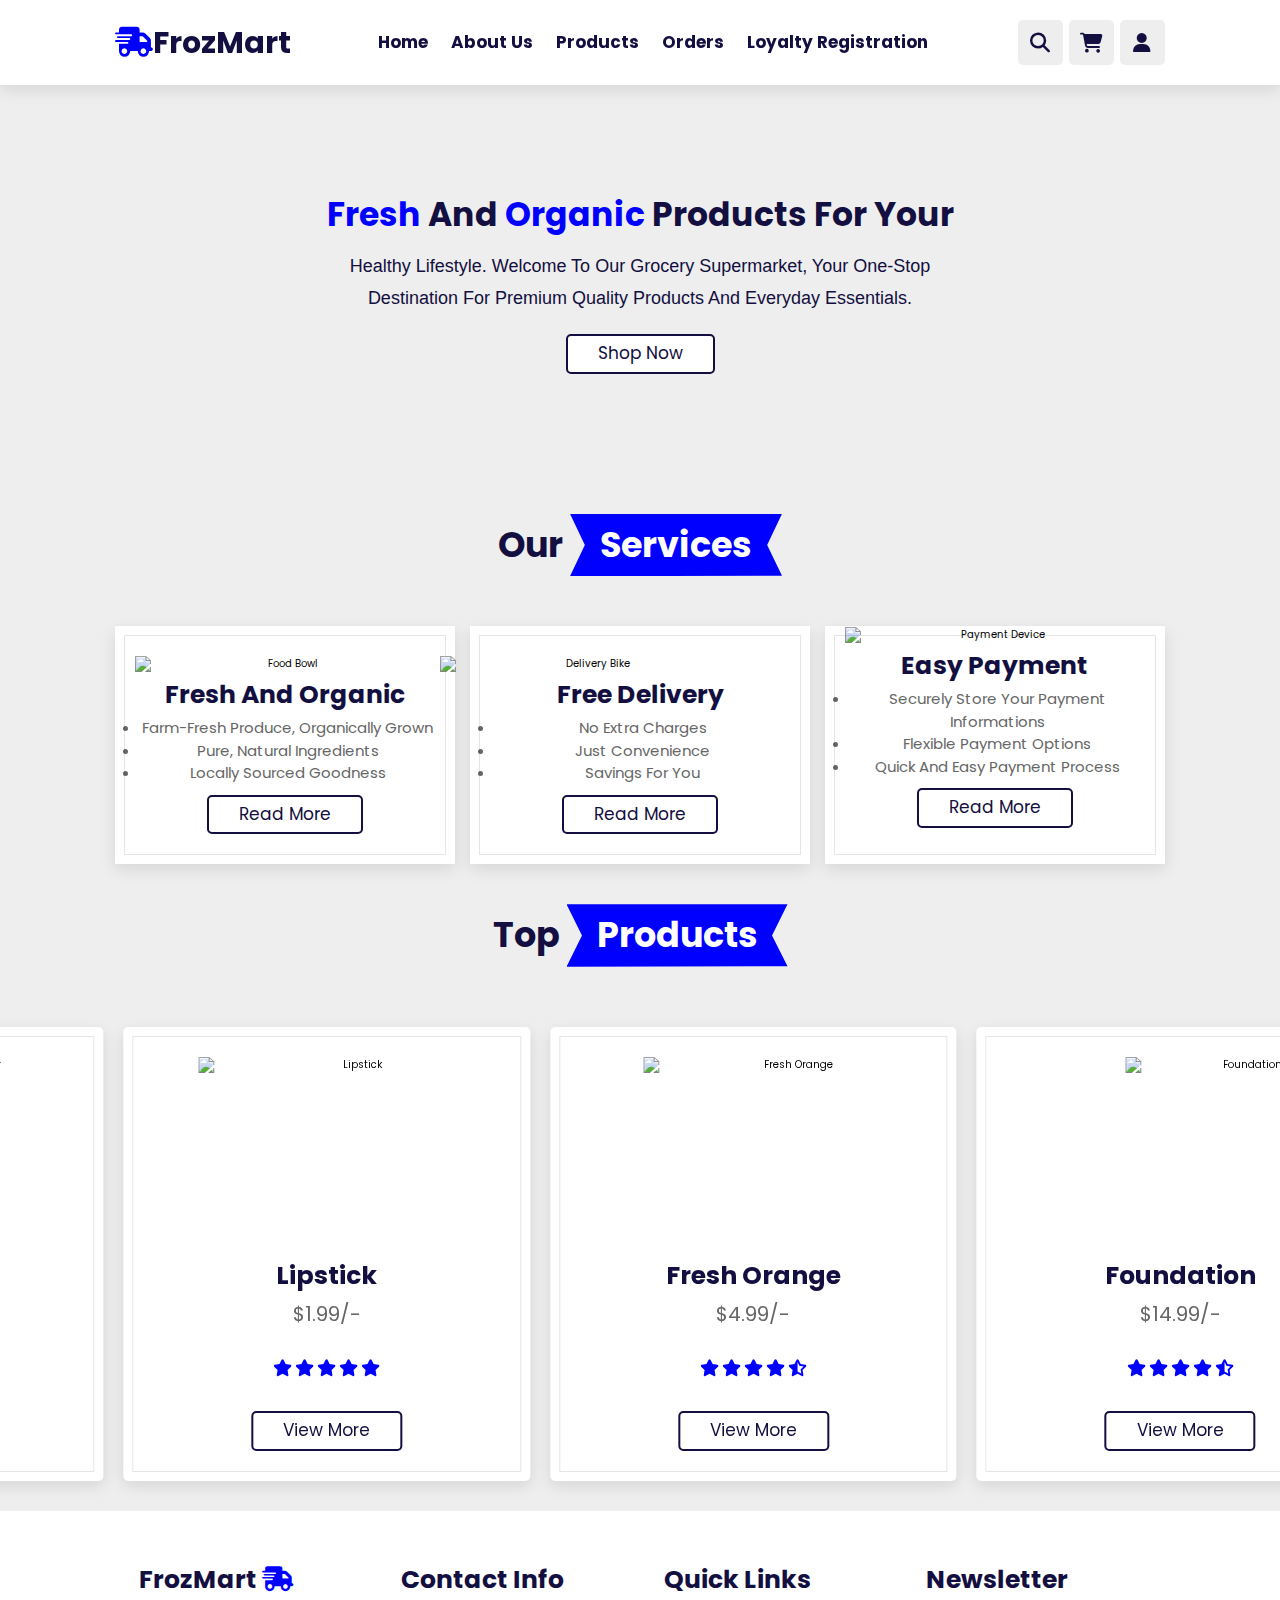
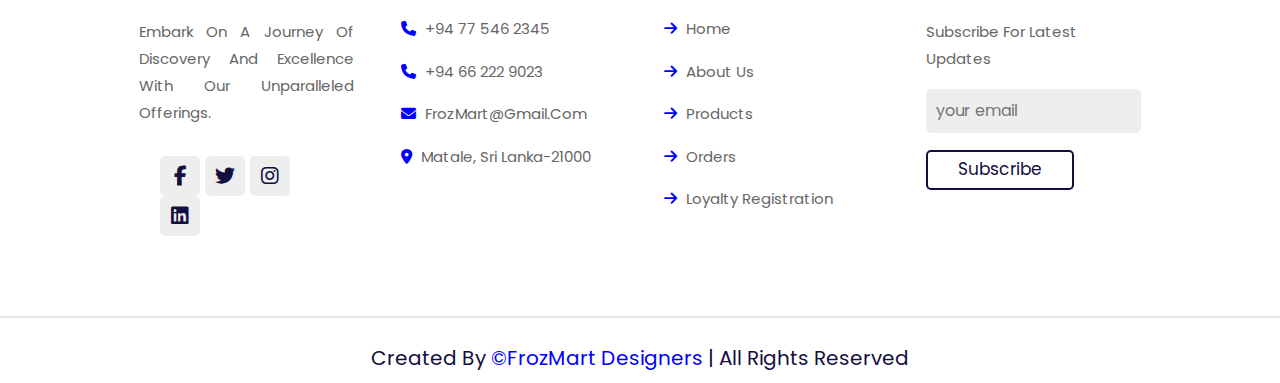
==== index.html @ f4eea1bd "Add files via upload" ====
<!DOCTYPE html>
<html lang="en">
<head>
    <meta charset="UTF-8">
    <meta http-equiv="X-UA-Compatible" content="IE=edge">
    <meta name="viewport" content="width=device-width, initial-scale=1.0">
    <meta name="keywords" content="organic products, grocery store, fresh produce, free delivery, easy payment"> <!--SEO-->
    <title>FrozMart</title>

    <link rel="stylesheet" href="https://cdn.jsdelivr.net/npm/swiper@11/swiper-bundle.min.css"/>

    <!--reset css for browser-->
    <link rel="stylesheet" href="reset.css">

    <!--font awesome link-->
    <link rel="stylesheet" href="https://cdnjs.cloudflare.com/ajax/libs/font-awesome/6.5.2/css/all.min.css">

    <!--Custom css link-->
    <link rel="stylesheet" href="./styles.css">



</head>
<body>
    

<!--header section starts-->

<header class="header">
    <a href="./index.html" class="logo"><i class="fa-solid fa-truck-fast"></i>FrozMart</a>

    <nav class="navbar">
        <a href="./index.html">Home</a>
        <a href="./AboutUs.html">About Us</a>
        <a href="./categories.html">products</a>
        <a href="./orders.html">Orders</a>
        <a href="./loyalty registration.html">Loyalty Registration</a>
    </nav>

    <section class="icons">
        <section class="fas fa-bars" id="menu-btn"></section>
        <section class="fas fa-search" id="search-btn"></section>
        <section class="fas fa-shopping-cart" id="cart-btn"></section>
        <section class="fas fa-user" id="login-btn"></section>
    </section>

</header>

<!--header section ends-->

<main>
<!--home section starts-->
<section class="home" id="home">
    <div class="content">
        <h3><span>Fresh</span> and <span>organic</span> products for your</h3>
        <p> healthy lifestyle. Welcome to our grocery supermarket, your one-stop destination for premium quality products and everyday essentials.</p>
        <a href="./categories.html" class="btn">shop now</a>
    </div>
</section>


<!--home section ends-->

<!--features section starts-->

<section class="features" id="features">

    <h1 class="heading"> our <span>services</span> </h1>

    <div class="box-container">

    <div class="box">
        <img src="Images/food bowl.png" alt="food bowl">
        <h3>fresh and organic</h3>
        <ul class="freshandorganiclist1">
            <li>Farm-fresh produce, organically grown</li>
            <li>Pure, natural ingredients</li>
            <li>Locally sourced goodness</li>
        </ul>
        <a href="#" class="btn">read more</a>
    </div>

    <div class="box">
        <img src="Images/delivery img.png" alt="delivery bike" class="boxdelivery">
        <h3>free delivery</h3>
        <ul class="freshandorganiclist2">
            <li>No extra charges</li>
            <li>Just convenience</li>
            <li>Savings for you</li>
        </ul>
        <a href="#" class="btn">read more</a>
    </div>

    <div class="box">
        <img src="Images/online payment.png" alt="payment device" class="paymentdev">
        <h3>easy payment</h3>
        <ul class="freshandorganiclist3">
            <li>Securely store your payment informations</li>
            <li>Flexible payment options</li>
            <li>Quick and easy payment process</li>
        </ul>
        <a href="#" class="btn">read more</a>
    </div>
    </div>

    <section>

    </section>


</section>
<!--features section ends-->

<!--product section start-->

<section class="products" id="topproducts">
    <h1 class="heading"> top <span>products</span> </h1>
    <div class="swiper product-slider">
        <div class="swiper-wrapper">
            <div class="swiper-slide box">
                <img src="Images/orange.png" class="orange" alt="fresh orange">
                <h3>fresh orange</h3>
                <div class="price"> $4.99/- </div>
                <div class="stars">
                    <i class="fas fa-star"></i>
                    <i class="fas fa-star"></i>
                    <i class="fas fa-star"></i>
                    <i class="fas fa-star"></i>
                    <i class="fas fa-star-half-alt"></i>
                </div>
                <a href="./categories.html" class="btn">view more</a>
            </div>

            <div class="swiper-slide box">
                <img src="Images/foundation.png" alt="foundation" class="foundation">
                <h3>foundation</h3>
                <div class="price"> $14.99/- </div>
                <div class="stars">
                    <i class="fas fa-star"></i>
                    <i class="fas fa-star"></i>
                    <i class="fas fa-star"></i>
                    <i class="fas fa-star"></i>
                    <i class="fas fa-star-half-alt"></i>
                </div>
                <a href="./categories.html" class="btn">view more</a>
        </div>

        <div class="swiper-slide box">
            <img src="Images/cheese.png" alt="cheese" class="cheese">
            <h3>cheese</h3>
            <div class="price"> $6.99/- </div>
            <div class="stars">
                <i class="fas fa-star"></i>
                <i class="fas fa-star"></i>
                <i class="fas fa-star"></i>
                <i class="fas fa-star"></i>
                <i class="fas fa-star"></i>
            </div>
            <a href="./categories.html" class="btn">view more</a>


    </div>
    <div class="swiper-slide box">
        <img src="Images/carrot.png" alt="carrot" class="carrot">
        <h3>carrot</h3>
        <div class="price"> $3.99/- </div>
        <div class="stars">
            <i class="fas fa-star"></i>
            <i class="fas fa-star"></i>
            <i class="fas fa-star"></i>
            <i class="fas fa-star"></i>
            <i class="fas fa-star-half-alt"></i>
        </div>
        <a href="./categories.html" class="btn">view more</a>
    </div>
    <div class="swiper-slide box">
        <img src="Images/ice cream.webp" alt="ice-cream" class="ice-cream">
        <h3>ice-cream</h3>
        <div class="price"> $1.99/- </div>
        <div class="stars">
            <i class="fas fa-star"></i>
            <i class="fas fa-star"></i>
            <i class="fas fa-star"></i>
            <i class="fas fa-star"></i>
            <i class="fas fa-star"></i>
        </div>
        <a href="./categories.html" class="btn">view more</a>
    </div>
    <div class="swiper-slide box">
        <img src="Images/Mascara.png" alt="Mascara" class="Mascara">
        <h3>mascara</h3>
        <div class="price"> $1.99/- </div>
        <div class="stars">
            <i class="fas fa-star"></i>
            <i class="fas fa-star"></i>
            <i class="fas fa-star"></i>
            <i class="fas fa-star"></i>
            <i class="fas fa-star-half-alt"></i>
        </div>
        <a href="./categories.html" class="btn">view more</a>
    </div>
    <div class="swiper-slide box">
        <img src="Images/banana.webp" alt="banana" class="banana">
        <h3>banana</h3>
        <div class="price"> $2.99/- </div>
        <div class="stars">
            <i class="fas fa-star"></i>
            <i class="fas fa-star"></i>
            <i class="fas fa-star"></i>
            <i class="fas fa-star"></i>
            <i class="fas fa-star"></i>
        </div>
        <a href="./categories.html" class="btn">view more</a>
    </div>
    <div class="swiper-slide box">
        <img src="Images/cream cheese.png" alt="cream cheese" class="cream-cheese">
        <h3>cream cheese</h3>
        <div class="price"> $1.99/- </div>
        <div class="stars">
            <i class="fas fa-star"></i>
            <i class="fas fa-star"></i>
            <i class="fas fa-star"></i>
            <i class="fas fa-star"></i>
            <i class="fas fa-star"></i>
        </div>
        <a href="./categories.html" class="btn">view more</a>
    </div>
    <div class="swiper-slide box">
        <img src="Images/face primer.png" alt="face primer" class="face-primer">
        <h3>face primer</h3>
        <div class="price"> $1.99/- </div>
        <div class="stars">
            <i class="fas fa-star"></i>
            <i class="fas fa-star"></i>
            <i class="fas fa-star"></i>
            <i class="fas fa-star"></i>
            <i class="fas fa-star"></i>
        </div>
        <a href="./categories.html" class="btn">view more</a>
    </div>
    <div class="swiper-slide box">
        <img src="Images/lipstick.png" alt="lipstick" class="lipstick">
        <h3>lipstick</h3>
        <div class="price"> $1.99/- </div>
        <div class="stars">
            <i class="fas fa-star"></i>
            <i class="fas fa-star"></i>
            <i class="fas fa-star"></i>
            <i class="fas fa-star"></i>
            <i class="fas fa-star"></i>
        </div>
        <a href="./categories.html" class="btn">view more</a>
    </div>
</section>

<!--product section ends-->

</main>

<footer>
    <!--footer section starts-->

<section class="footer">

    <div class="box-container">

        <div class="box">
            <h3>FrozMart <i class="fa-solid fa-truck-fast"></i></h3>
            <p class="footer-note"> Embark on a journey of discovery and excellence with our unparalleled offerings. </p>
            <div class="share">
                <a href="#" class="fab fa-facebook-f"></a>
                <a href="#" class="fab fa-twitter"></a>
                <a href="#" class="fab fa-instagram"></a>
                <a href="#" class="fab fa-linkedin"></a>
            </div>
        </div>

        <div class="box">
            <h3>contact info</h3>
            <a href="#" class="links"> <i class="fas fa-phone"></i> +94 77 546 2345 </a>
            <a href="#" class="links"> <i class="fas fa-phone"></i> +94 66 222 9023 </a>
            <a href="#" class="links"> <i class="fa-sharp fa-solid fa-envelope"></i> FrozMart@gmail.com </a>
            <a href="#" class="links"> <i class="fa-sharp fa-solid fa-location-dot"></i> matale, sri lanka-21000 </a>
            </div>

            <div class="box">
                <h3>quick links</h3>
                <a href="./index.html" class="links"> <i class="fas fa-arrow-right"></i> Home </a>
                <a href="./AboutUs.html" class="links"> <i class="fas fa-arrow-right"></i> About Us</a>
                <a href="./categories.html" class="links"> <i class="fas fa-arrow-right"></i> products </a>
                <a href="./orders.html" class="links"> <i class="fas fa-arrow-right"></i> Orders </a>
                <a href="./loyalty registration.html" class="links"> <i class="fas fa-arrow-right"></i> Loyalty Registration </a>
            </div>
                <div class="box">
                    <h3>newsletter</h3>
                    <p>subscribe for latest updates</p>
                    <input type="email" placeholder="your email" class="email">
                    <input type="submit" value="subscribe" class="btn">
                </div>
        </div>

    </div>

    <div class="credit"> created by <span> &copy;FrozMart designers </span> | all rights reserved </div>

</section>



<!--footer section ends-->
</footer>















<script src="https://cdn.jsdelivr.net/npm/swiper@11/swiper-bundle.min.js"></script>
<!--custom js file link-->
<script src="script.js"></script>





</body>
</html>
---- styles.css ----
/*INDEX PAGE*/


@import url('https://fonts.googleapis.com/css2?family=Poppins:ital,wght@0,100;0,200;0,300;0,400;0,500;0,600;0,700;0,800;0,900;1,100;1,200;1,300;1,400;1,500;1,600;1,700;1,800;1,900&display=swap');

:root{
    --blue:#87cefa;
    --black:#130f40;
    --light-color:#666;
    --dark-color:#0000FF;
    --box-shadow:0 .5rem 1.5rem rgba(0,0,0,.1);
    --border:.2rem solid rgba(0,0,0,.1);
    --outline:.1rem solid rgba(0,0,0,.1);
    --outline-hover:.2rem solid var(--black);
}

*{
    font-family: "Poppins", sans-serif;
    margin: 0; padding: 0;
    box-sizing: border-box;
    outline: none; border: none;
    text-decoration: none;
    text-transform: capitalize;
    transition: all .4s linear;
}
*::before,
*::after{
    padding: 0;
    margin: 0;
    box-sizing: border-box;
}

html {
    font-size: 62.5%;
    overflow-x: hidden;
    scroll-behavior: smooth;
    scroll-padding-top: 7rem;
}

body {
    background: #eee;
}

div {
    padding: 2rem 9%;
}

.heading {
    text-align: center;
    padding: 2rem 0;
    padding-bottom: 3rem;
    font-size: 3.5rem;
    color: var(--black);
}

.heading span {
    background: var(--dark-color);
    color: #fff;
    display: inline-block;
    padding: .5rem 3rem;
    clip-path: polygon(100% 0, 93% 50%, 100% 99%, 0% 100%, 7% 50%, 0% 0%);
}

.btn {
    margin-top: 1rem;
    display: inline-block;
    padding: .5rem 3rem;
    font-size: 1.7rem;
    border-radius: .5rem;
    border: .2rem solid var(--black);
    color: var(--black);
    cursor: pointer;
    background: #fff;
}

.btn:hover {
    background: var(--dark-color);
    color: #fff;
}

.header {
    position: fixed;
    top: 0; left: 0; right: 0;
    z-index: 1000;
    display: flex;
    align-items: center;
    justify-content: space-between;
    padding: 2rem 9%;
    background: #fff;
    box-shadow: var(--box-shadow);
}

.header .logo {
    font-size: 3em;
    font-weight: bolder;
    color: var(--black);
}

.header .logo i {
    color: var(--dark-color);
}

.header .navbar a {
    font-size: 1.7rem;
    margin: 0 1rem;
    color: var(--black);
    position: relative;
    text-decoration: none;
    font-weight: bold;
}

.header .navbar a::after {
    content: "";
    position: absolute;
    background-color: var(--dark-color);
    height: 3px;
    width: 0%;
    left: 0;
    bottom: -10px;
    transition: 0.3s;
}

.header .navbar a:hover {
    color: var(--dark-color);
}

.header .navbar a:hover::after {
    width: 100%;
}

.header .navbar a.active {
    background: var(--blue);
    color: #fff;
    box-shadow: var(--box-shadowS);
}

.header .icons section {
    height: 4.5rem;
    width: 4.5rem;
    line-height: 4.5rem;
    border-radius: .5rem;
    background: #eee;
    color: var(--black);
    font-size: 2rem;
    margin-left: .3rem;
    cursor: pointer;
    text-align: center;
}

.header .icons section:hover {
    background: var(--dark-color);
    color: #fff;
}

#menu-btn {
    display: none;
}

.header .search-form {
    position: absolute;
    top: 110%; right: 3%;
    width: 50rem;
    height: 5rem;
    background: #fff;
    border-radius: .5rem;
    overflow: hidden;
    display: flex;
    align-items: center;
    box-shadow: var(--box-shadow);
}

.header .search-form label:hover {
    color: var(--blue);
}

.header .shopping-cart {
    position: absolute;
    top: 110%; right: 2rem;
    padding: 1rem;
    border-radius: .5rem;
    box-shadow: var(--box-shadow);
    width: 35rem;
    background: #fff;
}

.header .shopping-cart.active {
    right: -60rem;
    transition: .1s linear;
}

.header .shopping-cart .box {
    display: flex;
    align-items: center;
    gap: 1rem;
    position: relative;
    margin: 1rem 0;
}

.header .shopping-cart .box img {
    height: 10rem;
}

.header .shopping-cart .box .fa-trash {
    font-size: 2rem;
    position: absolute;
    top: 50%; right: 2rem;
    cursor: pointer;
    color: var(--light-color);
    transform: translateY(-50%);
}

.header .shopping-cart .box .fa-trash:hover {
    color: var(--dark-color);
}

.header .shopping-cart .box .content h3 {
    color: var(--black);
    font-size: 1.7rem;
    padding-bottom: 1rem;
}

.header .shopping-cart .box .content span {
    color: var(--light-color);
    font-size: 1.6rem;
}

.header .shopping-cart .box .content .quanity {
    padding-left: 1rem;
}

.header .shopping-cart .total {
    font-size: 2.5rem;
    padding: 1rem 0;
    text-align: center;
    color: var(--black);
}

.header .shopping-cart .btn {
    display: block;
    text-align: center;
    margin: 1rem;
}

.header .login-form {
    position: absolute;
    top: 110%; right: 2rem;
    width: 30rem;
    box-shadow: var(--box-shadow);
    padding: 2rem;
    border-radius: .5rem;
    background: #fff;
    text-align: center;
}

.header .login-form.active {
    right: -60rem;
    transition: .1s linear;
}

.header .login-form h3 {
    font-size: 2.5rem;
    text-transform: uppercase;
    color: var(--black);
}

.header .login-form .box {
    width: 100%;
    margin: .7rem 0;
    background: #eee;
    border-radius: .5rem;
    padding: 1rem;
    font-size: 1.6rem;
    color: var(--black);
    text-transform: none;
}

.header .login-form p {
    font-size: 1.4rem;
    padding: .5rem 0;
    color: var(--light-color);
}

.header .login-form p a {
    color: var(--dark-color);
    text-decoration: underline;
}

.home {
    display: flex;
    align-items: center;
    justify-content: center;
    background: url(./Images/home\ groc.png) no-repeat;
    background-position: center;
    background-size: cover;
    padding-top: 17rem;
    padding-bottom: 10rem;
}

.home .content {
    text-align: center;
    width: 90rem;
}

.home .content h3 {
    color: var(--black);
    font-size: 3.3rem;
}

.home .content h3 span {
    color: var(--dark-color);
}

.home .content p {
    color: var(--black);
    font-family: Impact, Haettenschweiler, 'Arial Narrow Bold', sans-serif;
    font-size: 1.8rem;
    padding: 1rem 0;
    line-height: 1.8;
}

.features .box-container {
    display: grid;
    grid-template-columns: repeat(auto-fit, minmax(30rem, 1fr));
    gap: 1.5rem;
}

.features .box-container .box {
    padding: 3rem 2rem;
    background: #fff;
    outline: var(--outline);
    outline-offset: -1rem;
    text-align: center;
    box-shadow: var(--box-shadow);
}

.features .box-container .box:hover {
    outline: var(--outline-hover);
    outline-offset: 0rem;
}

.features .box-container .box h3 {
    font-size: 2.5rem;
    line-height: 1.8;
    color: var(--black);
}

.freshandorganiclist1 {
    text-align: center, justify;
    margin-left: .5rem;
    font-size: 1.5rem;
    color: var(--light-color);
}

.freshandorganiclist2 {
    text-align: center, justify;
    margin-left: .5rem;
    font-size: 1.5rem;
    color: var(--light-color);
}

.freshandorganiclist3 {
    text-align: center, justify;
    margin-left: .5rem;
    font-size: 1.5rem;
    color: var(--light-color);
}

.boxdelivery {
    margin-left: -5rem;
}

.paymentdev {
    margin-top: -2.9rem;
}

.background1 {
    min-height: 100vh;
    display: flex;
    justify-content: center;
    align-items: center;
    position: relative;
    margin-top: 3rem;
    margin-bottom: 5rem;
    margin-left: 5rem;
    margin-right: 5rem;
    box-shadow: var(--box-shadow);
}

.background1::before {
    content: '';
    background-image: url(./Images/supermarket\ bg.jpg);
    background-repeat: no-repeat;
    background-size: cover;
    background-position: center;
    position: absolute;
    top: 0;
    left: 0;
    bottom: 0;
    right: 0;
    opacity: 0.35;
}

.tra {
    font-size: 50px;
    text-align: center;
    margin-bottom: 60rem;
    position: absolute;
}

.tra span {
    color: var(--dark-color);
}

.tra1 {
    color: var(--black);
    margin-top: -60rem;
    text-align: justify;
    font-size: 2rem;
    font-weight: bolder;
    position: absolute;
    padding-right: 10rem;
}

.tra2 {
    color: var(--black);
    margin-top: -40rem;
    text-align: justify;
    font-size: 2rem;
    font-weight: bolder;
    position: absolute;
    padding-right: 10rem;
}

.products .product-slider {
    padding: 1rem;
}

.products .product-slider:first-child {
    margin-bottom: 2rem;
}

.products .product-slider .box {
    background: #fff;
    border-radius: .5rem;
    text-align: center;
    padding: 3rem 2rem;
    outline-offset: -1rem;
    outline: var(--outline);
    box-shadow: var(--box-shadow);
    transition: .1s linear;
}

.products .product-slider .box:hover {
    outline-offset: 0rem;
    outline: var(--outline-hover);
}

.products .product-slider .box img {
    height: 20rem;
}

.products .product-slider .box h3 {
    font-size: 2.5rem;
    color: var(--black);
}

.products .product-slider .box .price {
    font-size: 2rem;
    color: var(--light-color);
    padding: .5rem 0;
}

.products .product-slider .box .stars i {
    font-size: 1.7rem;
    color: var(--dark-color);
    padding: .5rem 0;
}

.products .product-slider .box .orange {
    padding-left: 20%;
}

.products .product-slider .box .foundation {
    padding-left: 35%;
}

.products .product-slider .box .cheese {
    padding-left: 28%;
}

.products .product-slider .box .carrot {
    padding-left: 22%;
}

.products .product-slider .box .ice-cream {
    padding-left: 35%;
}

.products .product-slider .box .Mascara {
    padding-left: 31%;
}

.products .product-slider .box .banana {
    padding-left: 17%;
}

.products .product-slider .box .cream-cheese {
    padding-left: 34%;
}

.products .product-slider .box .face-primer {
    padding-left: 34%;
}

.products .product-slider .box .lipstick {
    padding-left: 15%;
}

.footer {
    background: #fff;
}

.footer .box-container {
    display: grid;
    grid-template-columns: repeat(auto-fit, minmax(25rem, 1fr));
}

.footer-note {
    text-align: justify;
    justify-content: left;
}

.footer .box-container .box h3 {
    font-size: 2.5rem;
    color: var(--black);
    padding: 1rem 0;
}

.footer .box-container .box h3 i {
    color: var(--dark-color);
}

.footer .box-container .box .links {
    display: block;
    font-size: 1.5rem;
    color: var(--light-color);
    padding: 1rem 0;
}

.footer .box-container .box .links i {
    color: var(--dark-color);
    padding-right: .5rem;
}

.footer .box-container .box .links:hover i {
    padding-right: 2rem;
}

.footer .box-container .box p {
    line-height: 1.8;
    font-size: 1.5rem;
    color: var(--light-color);
    padding: 1rem 0;
}

.footer .box-container .box .share a {
    height: 4rem;
    width: 4rem;
    line-height: 4rem;
    border-radius: .5rem;
    font-size: 2rem;
    color: var(--black);
    margin-left: .2rem;
    background: #eee;
    text-align: center;
}

.footer .box-container .box .share a:hover {
    background: var(--dark-color);
    color: #fff;
}

.footer .box-container .box .email {
    width: 100%;
    margin: .7rem 0;
    padding: 1rem;
    border-radius: .5rem;
    background: #eee;
    font-size: 1.6rem;
    color: var(--black);
    text-transform: none;
}

.footer .credit {
    text-align: center;
    margin-top: 2rem;
    padding: 1rem;
    padding-top: 2.5rem;
    font-size: 2rem;
    color: var(--black);
    border-top: var(--border);
}

.footer .credit span {
    color: var(--dark-color);
}

/* Media Queries for responsiveness */

@media (max-width: 1200px) {
    div {
        padding: 2rem 5%;
    }

    .header {
        padding: 1rem 5%;
    }

    .header .logo {
        font-size: 2.5em;
    }

    .header .navbar a {
        font-size: 1.5rem;
        margin: 0 .5rem;
    }
}

@media (max-width: 768px) {
    html {
        font-size: 55%;
    }

    .heading {
        font-size: 3rem;
    }

    .heading span {
        padding: .5rem 2rem;
    }

    .btn {
        padding: .5rem 2rem;
        font-size: 1.5rem;
    }

    .header {
        padding: 1rem 5%;
        flex-direction: column;
    }

    .header .logo {
        font-size: 2.5rem;
    }

    .header .navbar {
        display: none;
    }

    .header .icons {
        display: flex;
        justify-content: center;
        margin-top: 1rem;
    }

    #menu-btn {
        display: inline-block;
        font-size: 2.5rem;
        cursor: pointer;
    }

    .home {
        padding-top: 10rem;
        padding-bottom: 5rem;
    }

    .home .content {
        width: 100%;
    }

    .home .content h3 {
        font-size: 3rem;
    }

    .home .content p {
        font-size: 1.5rem;
    }

    .features .box-container {
        grid-template-columns: 1fr;
    }

    .background1 {
        margin-left: 2rem;
        margin-right: 2rem;
    }

    .footer .box-container {
        grid-template-columns: 1fr;
    }
}

@media (max-width: 480px) {
    html {
        font-size: 50%;
    }

    .heading {
        font-size: 2.5rem;
    }

    .heading span {
        padding: .5rem 1rem;
    }

    .btn {
        padding: .5rem 1.5rem;
        font-size: 1.4rem;
    }

    .header {
        padding: 1rem 2%;
    }

    .header .logo {
        font-size: 2rem;
    }

    .header .icons section {
        height: 4rem;
        width: 4rem;
        line-height: 4rem;
        font-size: 1.8rem;
    }

    .home {
        padding-top: 8rem;
        padding-bottom: 3rem;
    }

    .home .content h3 {
        font-size: 2.5rem;
    }

    .home .content p {
        font-size: 1.4rem;
    }

    .background1 {
        margin-left: 1rem;
        margin-right: 1rem;
    }
}
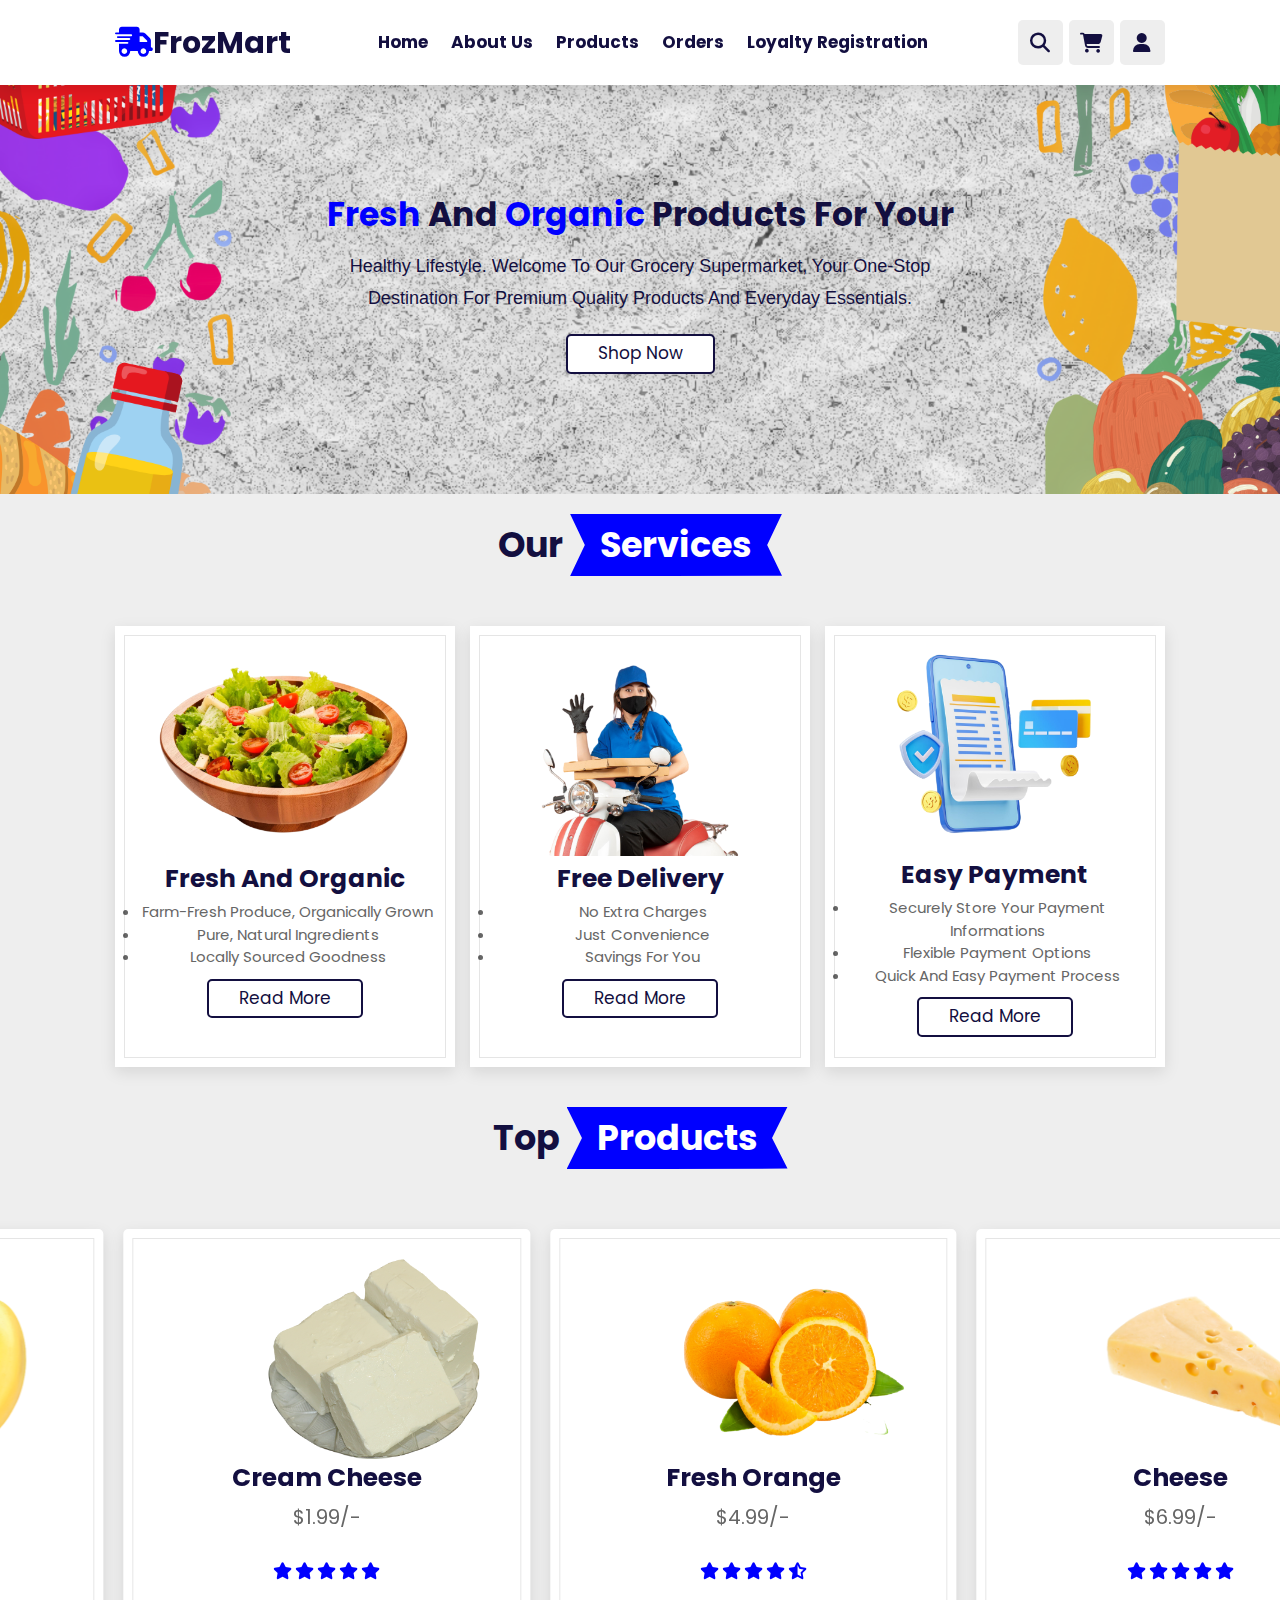
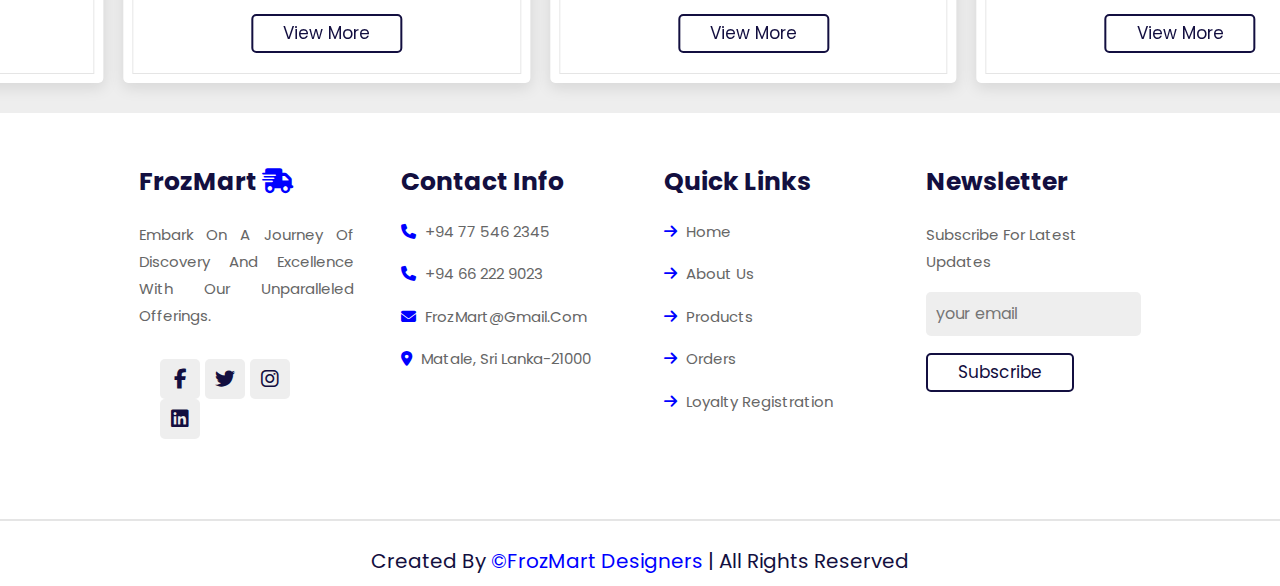
==== commit a912b620: "Update index.html" ====
--- a/index.html
+++ b/index.html
@@ -131,20 +131,6 @@
                 <a href="./categories.html" class="btn">view more</a>
             </div>
 
-            <div class="swiper-slide box">
-                <img src="Images/foundation.png" alt="foundation" class="foundation">
-                <h3>foundation</h3>
-                <div class="price"> $14.99/- </div>
-                <div class="stars">
-                    <i class="fas fa-star"></i>
-                    <i class="fas fa-star"></i>
-                    <i class="fas fa-star"></i>
-                    <i class="fas fa-star"></i>
-                    <i class="fas fa-star-half-alt"></i>
-                </div>
-                <a href="./categories.html" class="btn">view more</a>
-        </div>
-
         <div class="swiper-slide box">
             <img src="Images/cheese.png" alt="cheese" class="cheese">
             <h3>cheese</h3>
@@ -187,19 +173,6 @@
         <a href="./categories.html" class="btn">view more</a>
     </div>
     <div class="swiper-slide box">
-        <img src="Images/Mascara.png" alt="Mascara" class="Mascara">
-        <h3>mascara</h3>
-        <div class="price"> $1.99/- </div>
-        <div class="stars">
-            <i class="fas fa-star"></i>
-            <i class="fas fa-star"></i>
-            <i class="fas fa-star"></i>
-            <i class="fas fa-star"></i>
-            <i class="fas fa-star-half-alt"></i>
-        </div>
-        <a href="./categories.html" class="btn">view more</a>
-    </div>
-    <div class="swiper-slide box">
         <img src="Images/banana.webp" alt="banana" class="banana">
         <h3>banana</h3>
         <div class="price"> $2.99/- </div>
@@ -215,32 +188,6 @@
     <div class="swiper-slide box">
         <img src="Images/cream cheese.png" alt="cream cheese" class="cream-cheese">
         <h3>cream cheese</h3>
-        <div class="price"> $1.99/- </div>
-        <div class="stars">
-            <i class="fas fa-star"></i>
-            <i class="fas fa-star"></i>
-            <i class="fas fa-star"></i>
-            <i class="fas fa-star"></i>
-            <i class="fas fa-star"></i>
-        </div>
-        <a href="./categories.html" class="btn">view more</a>
-    </div>
-    <div class="swiper-slide box">
-        <img src="Images/face primer.png" alt="face primer" class="face-primer">
-        <h3>face primer</h3>
-        <div class="price"> $1.99/- </div>
-        <div class="stars">
-            <i class="fas fa-star"></i>
-            <i class="fas fa-star"></i>
-            <i class="fas fa-star"></i>
-            <i class="fas fa-star"></i>
-            <i class="fas fa-star"></i>
-        </div>
-        <a href="./categories.html" class="btn">view more</a>
-    </div>
-    <div class="swiper-slide box">
-        <img src="Images/lipstick.png" alt="lipstick" class="lipstick">
-        <h3>lipstick</h3>
         <div class="price"> $1.99/- </div>
         <div class="stars">
             <i class="fas fa-star"></i>
@@ -333,4 +280,4 @@
 
 
 </body>
-</html>+</html>
